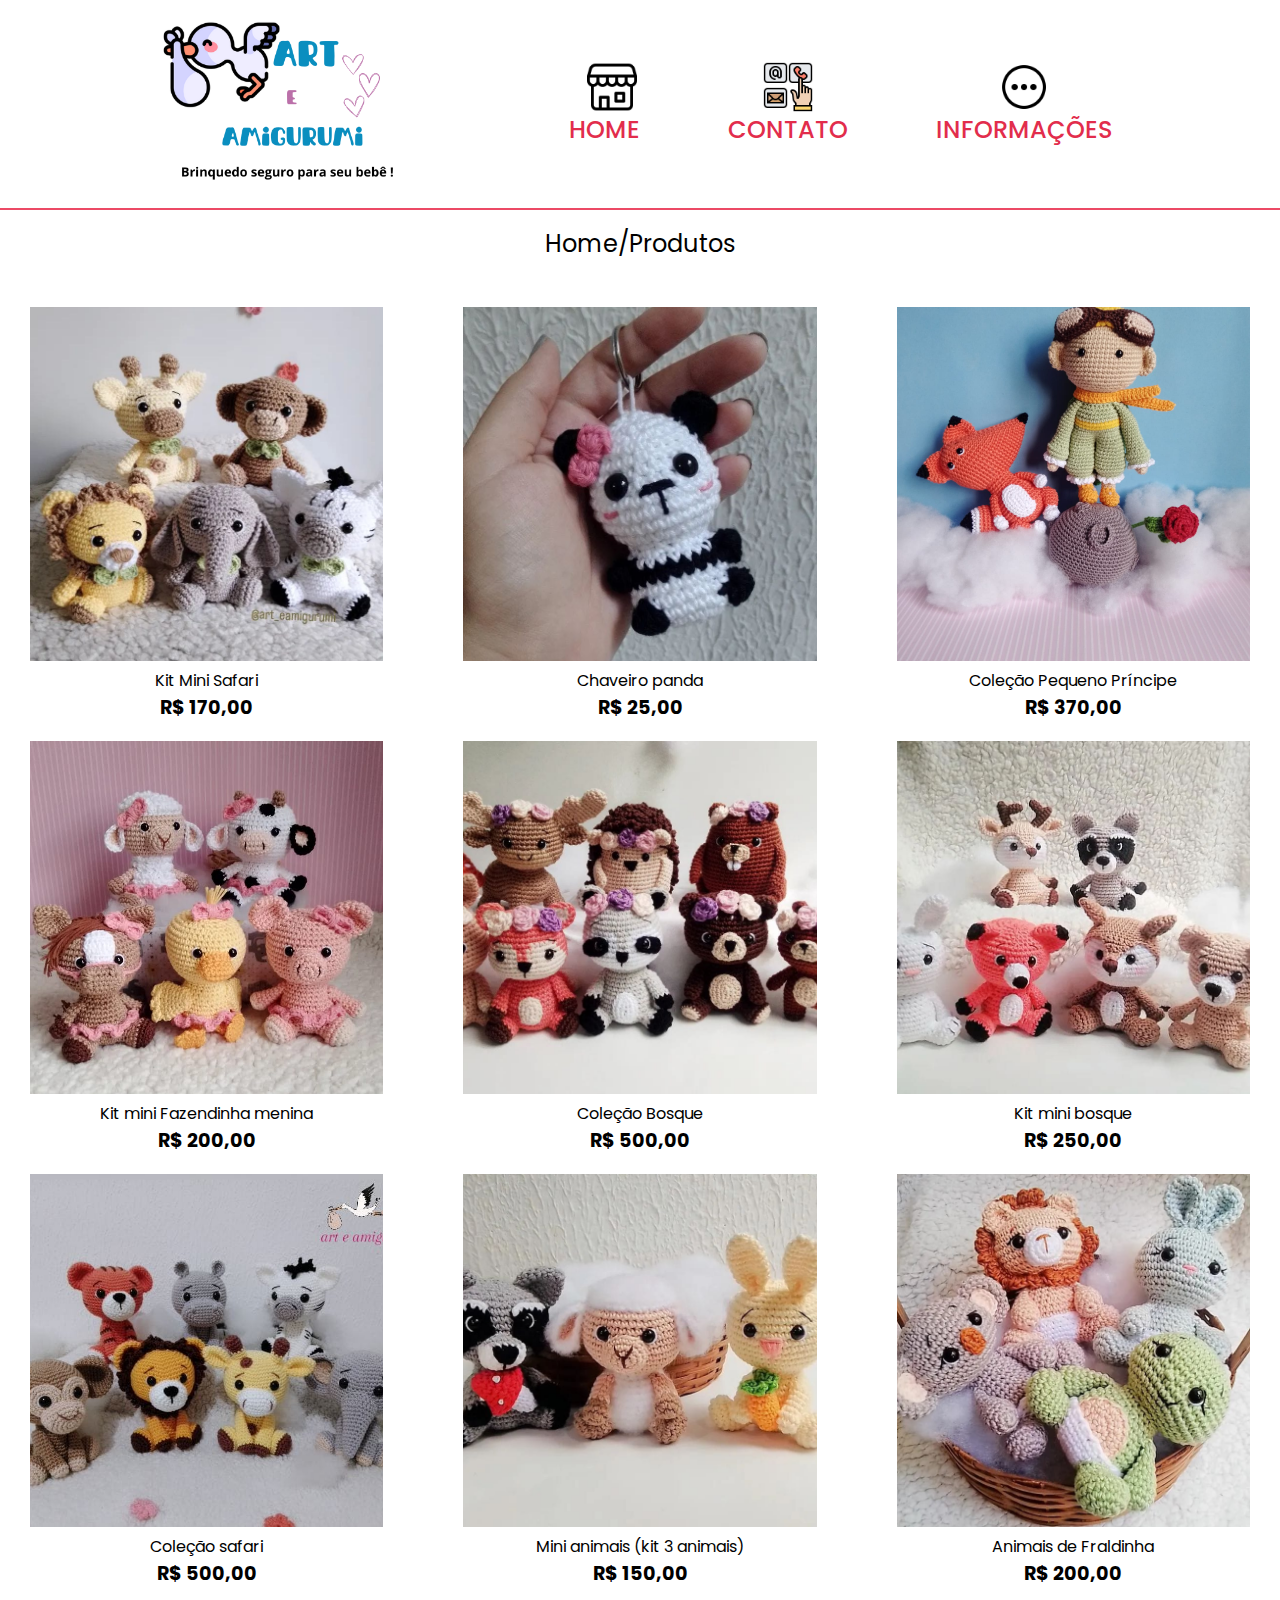
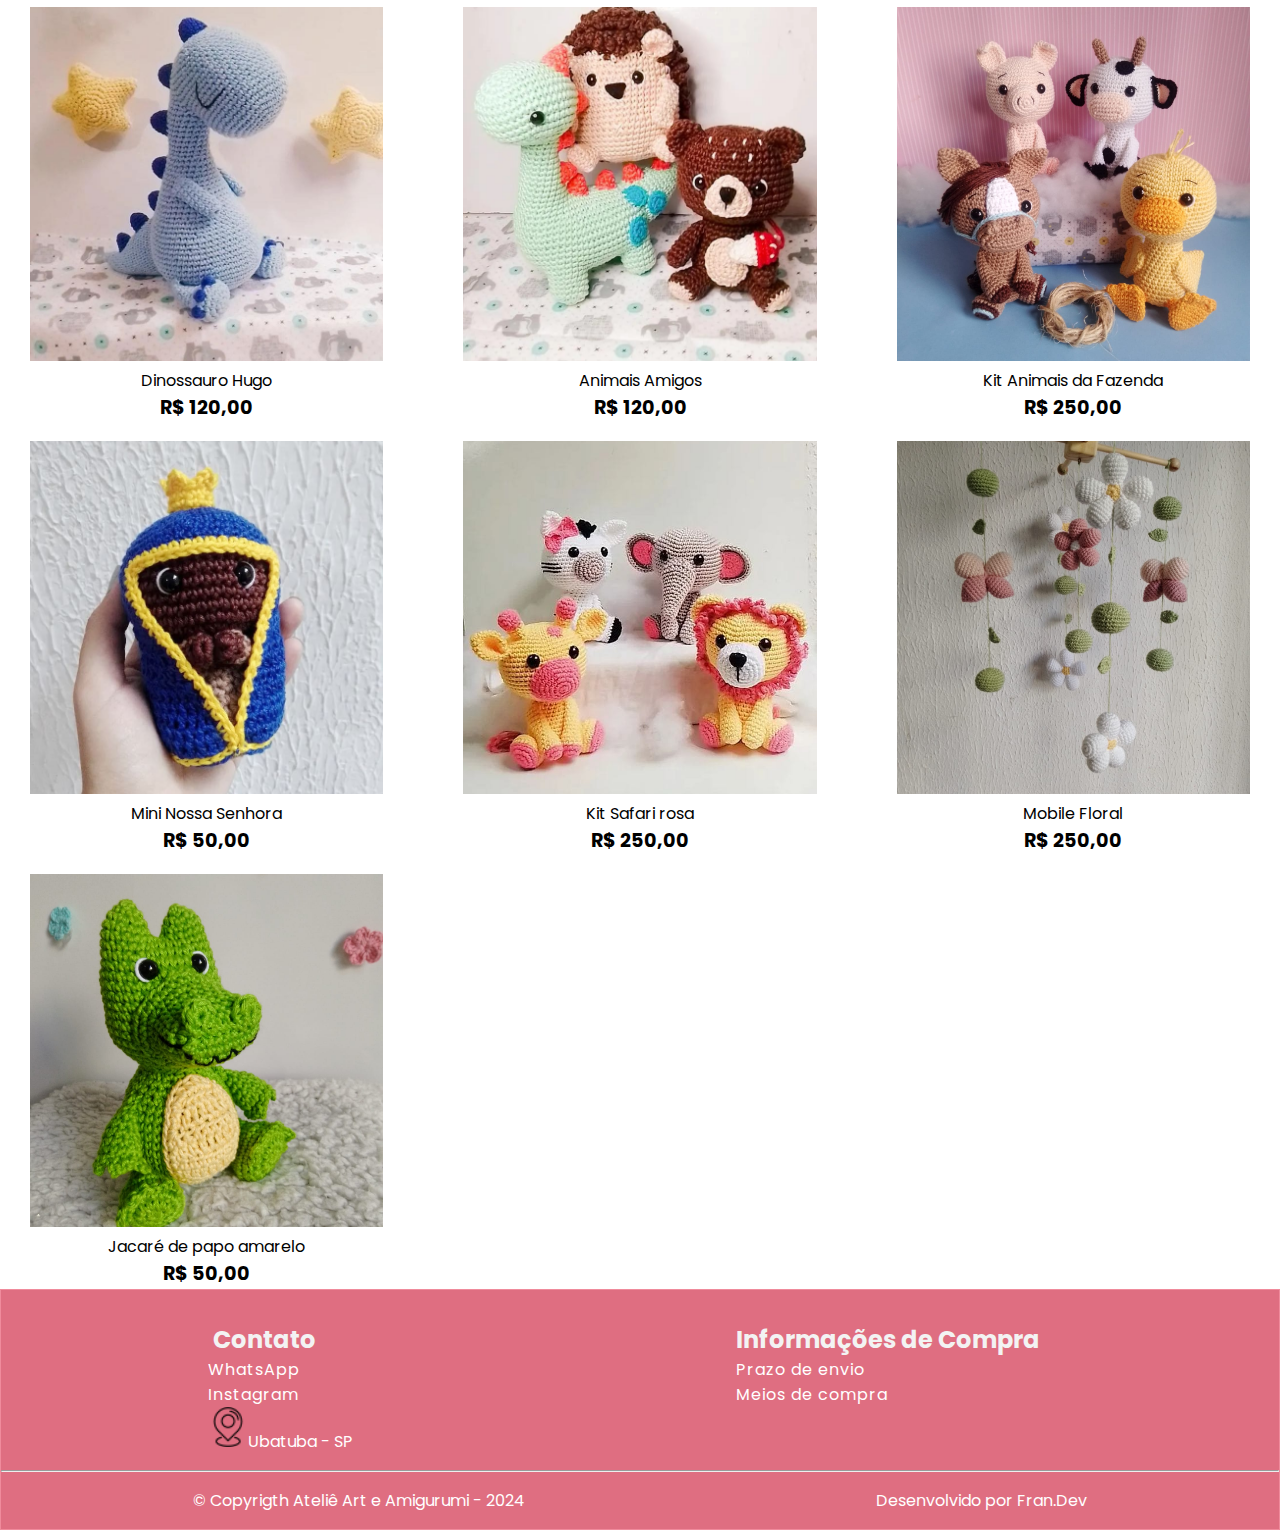
==== www.arteamigurumi.com.br/index.html @ 1e57b884 "Loja art e amigurumi oficial" ====
<!DOCTYPE html>
<html lang="pt-Br">
<head>
    <meta charset="UTF-8">
    <meta name="viewport" content="width=device-width, initial-scale=1.0">

    <link rel="stylesheet" href="style.css">
    <link rel="preconnect" href="https://fonts.googleapis.com">
    <link rel="preconnect" href="https://fonts.gstatic.com" crossorigin>
    <link href="https://fonts.googleapis.com/css2?family=Poppins:ital,wght@0,100;0,200;0,300;0,400;0,500;0,600;0,700;0,800;0,900;1,100;1,200;1,300;1,400;1,500;1,600;1,700;1,800;1,900&display=swap" rel="stylesheet">
    <link rel="shortcut icon" href="assets/cegonha.png" type="image/cegonha.png" style="width: 250px;">
    <title> Ateliê Art e Amigurumi</title>
    
</head>

<body>

    <div class="container-principal">
    <header>
        <nav class="nav-bar">

          <div class="logo">
            <a href="index.html"><img src="assets/Art e amigurumi (1).png" alt="" width="200" style="padding: 1rem 0;"></a> 
          </div>

          <div class="nav-list">
              <ul class="nav-link">
                <li><a href="index.html"><img src="assets/loja.png" class="icon"  width="50" alt="" style="margin-left: 15px;">home</a></li>
                <li><a href="contato.html"><img src="assets/contato.png" class="icon" width="50">Contato</a></li>
                <li><a href="informacoes.html"><img src="assets/mais-informacoes.png" class="icon" width="50">Informações</a></li>
              </ul>
          </div>
                
          <div class="menu-mobile">
          <div class="mobile-menu-icon" style="display: flex; align-items: center; flex-direction: column; margin: 0 auto;">

            <img src="assets/Art e amigurumi (1).png" width="150" alt="">
            <button onclick="menuShow()">
                
                <img src="assets/remover.png" width="70" alt="" class="remove">
                <img src="assets/cardapio.png" width="50" alt="" class="menu" style="background-color: #fff;">
               
            </button>
          </div>

          <div class="mobile-menu">
            <ul class="nav-link">
                <li><a href="index.html"><img src="assets/loja.png" class="icon"  width="50" alt="" style="margin-left: 15px;">home</a></li>
                <li><a href="contato.html"><img src="assets/contato.png" class="icon" width="50">Contato</a></li>
                <li><a href="informacoes.html"><img src="assets/mais-informacoes.png" class="icon" width="50">Informações</a></li>
            
                  </ul>
          </div>
        </div>
        </nav>
       
    </header>

    <main id="produtos">
       
        <div class="titulo-main">
           
            <p>Home/Produtos</p>

        </div>

        <div>
        <article class="i-cards">
            <div class="card">
               <a href="https://pag.ae/7-eEXh_up" target="_blank"><img src="assets/kit mini safari.jpeg" alt="Kit Mini Safari" width="150">
               <p>Kit Mini Safari</p>
                <strong>R$ 170,00</strong></a>
            </div>

        <div class="card">
            <a href="https://pag.ae/7-g9jin4u" target="_blank"><img src="assets/chaveiro panda.jpeg" alt="Chaveiro panda" width="150">
                <p>Chaveiro panda</p>
                <strong>R$ 25,00</strong></a>
        </div>

        <div class="card">
            <a href="https://pag.ae/7-gEiodCH" target="_blank"> <img src="assets/pequeno.jpeg" alt="Coleção Pequeno Príncipe" width="150">
                <p>Coleção Pequeno Príncipe</p>
                <strong>R$ 370,00</strong></a> 
        </div>

        <div class="card">
            <a href="https://pag.ae/7-gya6FnG" target="_blank"> <img src="assets/mini fazendinha menina.jpeg" alt="Kit mini Fazendinha menina" width="150">
                <p>Kit mini Fazendinha menina</p>
                <strong>R$ 200,00</strong></a> 
        </div>

        <div class="card">
            <a href="https://pag.ae/7-g9sQNnM"  target="_blank"> <img src="assets/colecao bosque.jpeg" alt="Coleção Bosque" width="150">
                <p>Coleção Bosque </p>
                <strong>R$ 500,00</strong></a> 
        </div>

        <div class="card">
            <a href="https://pag.ae/7-g9z3nnM"  target="_blank"> <img src="assets/mini bosque.jpeg" alt="Kit mini bosque" width="150">
                <p>Kit mini bosque </p>
                <strong>R$ 250,00</strong></a> 
        </div>

        <div class="card">
            <a href="https://pag.ae/7-gxGcgxG" target="_blank"><img src="assets/colecao safari.jpeg" alt="Coleção safari" width="150">
                <p>Coleção safari</p>
                <strong>R$ 500,00</strong></a>
        </div>

        <div class="card">
            <a href="https://pag.ae/7-gDEuGw9" target="_blank"> <img src="assets/trio mini.jpeg" alt="Mini animais (kit 3 animais)" width="150">
                <p>Mini animais (kit 3 animais)</p>
                <strong>R$ 150,00</strong></a>
        </div>

        <div class="card">
            <a href="https://pag.ae/7-gEaqSuu" target="_blank"> <img src="assets/safari fraldinha.jpeg" alt="Animais de Fraldinha" width="150">
                <p>Animais de Fraldinha</p>
                <strong>R$ 200,00</strong></a>
        </div>

        <div class="card">
            <a href="https://pag.ae/7-gDG_W2P" target="_blank"> <img src="assets/dino hugo.jpeg" alt="Dinossauro Hugo" width="150">
                <p>Dinossauro Hugo</p>
                <strong>R$ 120,00</strong></a>
        </div>

        <div class="card">
            <a href="#"><img src="assets/dino porco espinho urso.jpeg" alt="Animais Amigos" width="150">
                <p>Animais Amigos</p>
                <strong>R$ 120,00</strong></a>
        </div>

        <div class="card">
            <a href="https://pag.ae/7-gxPMiM8" target="_blank"><img src="assets/kit fazendinha.jpeg" alt="Kit Animais da Fazenda" width="150">
                <p>Kit Animais da Fazenda</p>
                <strong>R$ 250,00</strong></a>
        </div>

        <div class="card">
            <a href="https://pag.ae/7-gDBFZM8" target="_blank"><img src="assets/mini nossa senhora.jpeg" alt="Mini Nossa Senhora" width="150">
                <p>Mini Nossa Senhora</p>
                <strong>R$ 50,00</strong></a>
        </div>

        <div class="card">
            <a href="https://pag.ae/7-gxKPsnH" target="_blank"><img src="assets/mini safari rosa.jpeg" alt="Kit Safari rosa" width="150">
                <p>Kit Safari rosa</p>
                <strong>R$ 250,00</strong></a>
        </div>

        <div class="card">
            <a href="https://pag.ae/7-gDruXg9" target="_blank"><img src="assets/mobile floral.jpeg" alt="Mobile Floral" width="150">
                <p>Mobile Floral</p>
                <strong>R$ 250,00</strong></a>
        </div>

        <div class="card">
            <a href="https://pag.ae/7-eQcWz7Q" target="_blank"><img src="assets/jacare.jpeg" alt="Jacaré de papo amarelo" width="150">
                <p>Jacaré de papo amarelo</p>
                <strong>R$ 50,00</strong></a>
        </div>
   
    </article>
    </div>
    </main>

    <footer class="menu-rodape">
        <div class="footer">
     <div>
        <h4>Contato</h4>
        <a href=""> <p> WhatsApp</p></a>
        <a href="https://www.instagram.com/art_eamigurumi?igsh=MXdmN3JudjJodWV1" target="_blank"> <p>Instagram</p></a>
        <p><img src="assets/pin-de-localizacao.png" width="40">Ubatuba - SP</p>
    </div>

    <div>
        <h4>Informações de Compra</h4>
        <a href="prazo-envio.html"> <p>Prazo de envio</p></a>
        <a href="meios-compra.html"><p>Meios de compra</p></a>
    </div>
</div>
    <hr>

    <div class="copy"> 
        <p>&#169 Copyrigth Ateliê Art e Amigurumi - 2024</p>
        <p>Desenvolvido por Fran.Dev</p>
    </div>
   
    </footer>
</div>

    <script src="script.js"></script>

</body>
</html>
---- www.arteamigurumi.com.br/style.css ----
*{
    padding: 0;
    margin: 0;
    box-sizing: 0;
    font-family: "Poppins", sans-serif;
   
   
}

.nav-bar{
    display: flex;
    justify-content: space-around;
    padding: 0 6rem;
    align-items: center;
    justify-content: space-around;
    justify-items: center;
    border-bottom: 2px solid rgb(236, 74, 101);
}
.logo img{
    display: flex;
    align-items: center;
    width: 250px;
  
}
.nav-list{
    display: flex;
    align-items: center;
}
.nav-list ul{
    display: flex;
    justify-content: center;
    list-style: none;
    gap: 1rem;
}
.nav-item{
   margin: 0 15px;
}
.nav-link a {
    display: flex;
    padding: 1.5rem 1rem;
    justify-items: center;
    flex-direction: column;
    align-items: center;
    text-align: center;
    margin: 0 auto;
}
.nav-link a{
    text-decoration: none;
    font-size: 1.5rem;
    margin-left: 2.5rem;
    text-transform: uppercase;
    color: rgb(226, 45, 76);
    font-weight: 500;
}
.mobile-menu-icon .remove {
    display: none;
}
.remove{
    display: none;
}
.menu-mobile{
    display: none;
    flex-direction: column;
    align-items: center;
    justify-items: center;
    margin: 0 auto;
}

.mobile-menu-icon{
    display: flex;
    text-align: center;
    align-items: center;
    flex-direction: column;
    justify-content: flex-start;
     gap: 1rem;
     margin: 0 auto;
     
    
}
.mobile-menu-icon img {
    display: flex;
    justify-content: space-around;
    gap: 2rem;
    justify-items: center;
    border-radius: 10%;
}
.logo{
    display: flex;
}

.mobile-menu-icon svg{
    display: flex;
    justify-items: flex-start;
    text-align: left;
    align-items: start;
   
}
.mobile-menu{
    display: none;
    justify-content: flex-start;
    text-align: center;
    
}

.i-cards{
   display: grid;
   grid-gap: 5rem;
   grid-template-columns: repeat(auto-fit, minmax(300px, 1fr));
   justify-content: center;
   justify-items: center;
   padding: 30px;
   margin-bottom: 2rem;
}

.titulo-main h1{
    text-align: center;
    font-size: 2rem;
    padding: 1rem 0;
    color: rgb(214, 64, 89);
}
.titulo-main p{
    text-align: center;
    font-size: 1.5rem;
    padding: 1rem 0;
    color: rgb(0, 0, 0);
    
    margin: 0 auto;
}


.card{
    aspect-ratio: 1;
    min-height: 100%;
    min-width: 100%;
    text-align: center;
    object-fit: cover;
    
    
}

.card a {
   text-decoration: none;
   color: #000;
   position: relative;
   padding-bottom: 10px;
}
.card a:hover {
    opacity: 0.9;
 }
 .card a img{
    min-width: 100%;
    min-height: 100%;
    aspect-ratio: 1;
    object-fit: cover;
   }
 .card a strong{
    font-size: 1.2rem;
   padding-bottom: 2rem;
   }


.info div{
    margin-left: 50%;
    font-size: 2rem;  
    text-align: center; 
    margin: 0 auto;
    min-width: 90%;
    padding: 0.5rem;
}
.info div h3{
   font-size: 2rem;
}
.info img{
    display: flex;
    border-radius: 5rem;
  
}
.menu-rodape{
    overflow-x: hidden;
    border: 1px solid rgb(240, 139, 156);
    padding-top: 1rem;
    color: #fff;
    background-color: rgb(223, 110, 129);
    max-width: 100%;
}

.footer {
    display: flex;
    max-width: 100%;
    justify-content: space-around;
    justify-items: center;
    padding: 1rem 1rem;
}
.footer div h4{
    text-align: center;
    padding-right: 2rem;
    color: #f3f3f3;
}
.menu-rodape div h4{
    font-size: 1.5rem;
}
.menu-rodape div a{
    font-size: 1rem;
}

.menu-rodape div a{
    text-decoration: none;
    color: #fff;
    letter-spacing: 1px;
}

.copy{
    display: flex;
    justify-content: space-around;
    text-align: center;
    margin: 0 auto;
    padding: 1rem;
}
.container-compra  {
    min-height: 100vh;
    margin: 2rem;
    margin-bottom: 2rem;
    min-width: auto;
    text-align: center;
    
}
.container-compra h2, h3{
    color: rgb(221, 64, 90);
    padding: 2rem 0;
    font-size: 1rem;
    font-family: "Poppins", sans-serif;
    font-weight: 500;
    
}
.contato-compra{
    display: flex;
    flex-direction: column;
    align-items: center;
    gap: 10px;
    text-align: center;
}
.contato-compra div{
    display: flex;
    align-items: center;
    width: 100%;
    margin-top: 2rem;
}
.contato-compra div a{
    background-color: transparent;
    padding: 0 auto;
    color: #fff;
    text-decoration: none;

}
.container section {
    padding: 0 2rem;
    font-size: 1.5rem;
    justify-content: center;
    width: 40%;
    text-align: center;
    margin: 0 auto;
}

.container-compra {
    min-height: 100vh;
    margin-left: auto;
    display: flex;
    gap: 2rem;  
}
.container-compra h2, h3{
     
    padding: 2rem;
    font-size: 2rem;
    font-family: "Poppins", sans-serif;
    font-weight: 500;
}

.container-compra div {
    
    display: flex;
    flex-direction: column;
    gap: 10px;
    text-decoration: none;
    align-items: center;
    text-align: center;
    color: #fff;
    background-color: rgb(231, 87, 111);
    padding: 7px;
    border-radius: 5px;
    font-size: 2rem;   
 }
 .container-compra div h2 {
    color: #fff;
    font-size: 1.2rem;
 }


.container-envio{
    min-height: 100vh;
    margin: 0 auto;
    text-align: center;
    width: 50%;
    font-size: 2rem;
    
}
.container-envio h2{
    color: rgb(221, 64, 90);
    padding: 2rem 0;
    font-family: "Poppins", sans-serif;
    font-weight: 600; 
}

.container-info {
    display: flex;
    min-height: 100vh;
    min-width: 100%;
    align-items: center;
    justify-content: space-between;
}
.info .conteudo{
    display: flex;
    justify-content: space-between;
    align-items: center;
}
.conteudo img {
    width: 300px;
}
.card a img{
    align-items: center;
    justify-content: center;
    max-width: 100%;
}

@media screen and (max-width:880px) {
    .card a img{
        max-width: 100%;
        max-height: 80%;
        aspect-ratio: 1;
        object-fit: cover;
    }
   
    .container {
        display: grid;
        grid-template-columns: repeat(3, 1fr);
        align-items: center;
        margin: 0 auto;
        text-align: center;
        padding: 2rem;
       
    }
    .container-info {
        margin: 0 auto;
        display: flex;
        flex-wrap: wrap;
        min-height: 100vh;
        min-width: 100%;
        align-items: center;
        justify-content: center;
        text-align: center;
    }
    .info .conteudo{
        display: flex;
        justify-content: center;
        flex-wrap: wrap;
        align-items: center;
        text-align: center;
    }
    .info .conteudo img{
        display: flex;
        justify-content: center;
        flex-wrap: wrap;
        align-items: center;
        text-align: center;
    }
    .container-compra{
        display: flex;
        flex-direction: column;
        align-items: center;
        gap: 10px;
    }
    .footer div{
        display: flex;
        flex-direction: column;
        justify-content: center;
        justify-items: center;
        padding: 1rem 1rem;
    }
    .menu-mobile{
        display: flex;
        flex-direction: column;
        align-items: center;
        justify-items: center;
        margin: 0 auto;
    }
    
    
}


@media screen and (max-width: 768px){
    .card a img{
        max-width: 100%;
        max-height: 80%;
        aspect-ratio: 1;
        object-fit: cover;
    }     
    .nav-list{
        display: none;
        list-style: none;
     }
     .nav-link{
        list-style: none;
     }
     .nav-bar{
        padding: 1.5rem 4rem;
     }
     .nav-item{
        display: none;
     }
     .mobile-menu-icon{
        display: block;
     }
     .mobile-menu-icon button{
        display: flex;
        flex-direction: column;
        background-color: transparent;
        border: none;
        cursor: pointer;
     }
     .mobile-menu ul{
        display: flex;
        flex-direction: column;
        text-align: center;
        padding-bottom: 1rem;
     }
     .mobile-menu .nav-item{
        display: block;
        padding-top: 1.2rem;
     }
      
     .open{
        display: block;
     }
    .info h3, p{
        font-size: 1.5rem;  
        text-align: center; 
    
    }
    .container section{
        display: grid;
        grid-template-columns: repeat(2, 1fr);
        grid-column: auto;
        align-items: center;
       
        margin: 0 auto;
        text-align: center;
    }
    .container .info{
        grid-template-columns: repeat(1, 1fr);
        max-width: 100%;
        margin: 0 auto;
        text-align: center;
    }
    .info div{
        font-size: 1rem;  
        text-align: left; 
        margin: 0 auto;
        max-width: 90%;
        padding: 0.5rem;
    }
    .footer div{
        display: flex;
        flex-direction: column;
        justify-content: center;
        justify-items: center;
        padding: 1rem 1rem;
    }

    .container-info {
        margin: 0 auto;
        display: flex;
        flex-wrap: wrap;
        min-height: 100vh;
        min-width: 100%;
        align-items: center;
        justify-content: center;
        text-align: center;
    }
    .info .conteudo{
        display: flex;
        justify-content: center;
        flex-wrap: wrap;
        align-items: center;
        text-align: center;
    }
    .info .conteudo img{
        display: flex;
        justify-content: center;
        flex-wrap: wrap;
        align-items: center;
        text-align: center;
    }
    .container-compra{
        display: flex;
        flex-direction: column;
        align-items: center;
        gap: 10px;
    }
    
}
@media (max-width: 480px) {
    .card a img{
        max-width: 100%;
        max-height: 80%;
        aspect-ratio: 1;
        object-fit: cover;
    }

    .container-principal .i-cards{
        display: grid;
        grid-template-columns: repeat(2, 1fr);
        width: 80%;
        margin: 0 auto;
        text-align: center; 
        margin: 5rem 0;
        grid-gap: 8rem 2rem;
        justify-content: center;
        justify-items: center;
        padding: 30px;
      
       
     }
    

    .nav-bar{
        padding: 1.5rem 4rem;
     }
     .nav-item{
        display: none;
     }
     .mobile-menu-icon{
        display: block;

     }
     .mobile-menu-icon button{
        background-color: transparent;
        border: none;
        cursor: pointer;
        color: #fff;
     }
     .mobile-menu ul{
        display: flex;
        flex-direction: column;
        text-align: left;
        padding-bottom: 1rem;
     }

     .mobile-menu .nav-item{
        display: block;
        padding-top: 1.2rem;
     }

    .open{
        display: block;
     }
     

    .nav-link {
        display: block;
        list-style: none;
        padding-top: 10rem;

    }
    .nav-bar{
        padding: 1.5rem 2rem;  
        background-color: rgb(241, 186, 196); 
        
       
     }
     .nav-link li a{
        color: #fff;
        text-align: right;
     }
    
     .mobile-menu-icon{
        display: block;
        text-align: center;
     }
     .nav-list .nav-link{
        display: none;
    
     }

     .mobile-menu-icon button {
        background-color: transparent;
        border: none;
        cursor: pointer;
     }

    .logo img{
        display: none;
        align-items: center;
        border-radius: 50%;
        width: 100px;
    }

    .container section{
        grid-template-columns: repeat(2, 1fr);
        max-width: auto;
        margin: 0 auto;
        text-align: center;
        overflow: hidden; 
    }
    
    .container section p{
        color: #000;
        padding: 1rem;
        text-align: left;
        font-size: 1.2rem;
       
    }
     .container section .card {
        display: grid;
        align-items: center;
        justify-content: center;
        grid-template-columns: repeat(1, ifr);
        width: 100%;
        margin: 0 auto;
        text-align: center; 
    }
    .container section .card a img {
     
        max-width: 100%;
    }
    .card strong{
        margin-bottom: 5rem;
    }


    .info div{
        font-size: 1rem;  
        text-align: left; 
        margin: 0 auto;
        max-width: 90%;
        padding: 0.5rem;
    }
    .footer{
        display: flex;
        flex-direction: column;
        justify-content: center;
        justify-items: center;
        padding: 1rem 1rem;
    }
    .footer div h4{
        padding: 1rem;
        font-size: 1.2rem;
        font-family: Verdana, Geneva, Tahoma, sans-serif;
    }
    .footer div a{
     padding-bottom: 10px;
    }
    .container-compra {
        min-height: 100vh;
        margin: 2rem;
        font-size: 1.5rem;
        text-align: left;
        padding-bottom: 10px;
        display: inline-block;
        
    }
    .container-compra h2, h3, p {
        font-size: 1rem;
        
    }
    .container-compra a {
       text-decoration: none;
       color: #fff;
       background-color: rgb(245, 118, 139);
       padding: 7px;
       border-radius: 5px;
        
    }
    .footer div a{
        text-align: center;
        font-family: "Poppins", sans-serif;
        font-weight: bold;
        padding: 0 2rem;
    }
    .menu-rodape .footer h3, h4{
        font-size: 1rem;
    }
    .container-info {
        margin: 0 auto;
        display: flex;
        flex-wrap: wrap;
        min-height: 100vh;
        min-width: 100%;
        align-items: center;
        justify-content: center;
        text-align: center;
    }
    .info .conteudo{
        display: flex;
        justify-content: center;
        flex-wrap: wrap;
        align-items: center;
        text-align: center;
    }
    .info .conteudo img{
        display: flex;
        justify-content: center;
        flex-wrap: wrap;
        align-items: center;
        text-align: center;
    }
    .container-compra{
        display: flex;
        flex-direction: column;
        align-items: center;
        gap: 10px;
    }
    
}
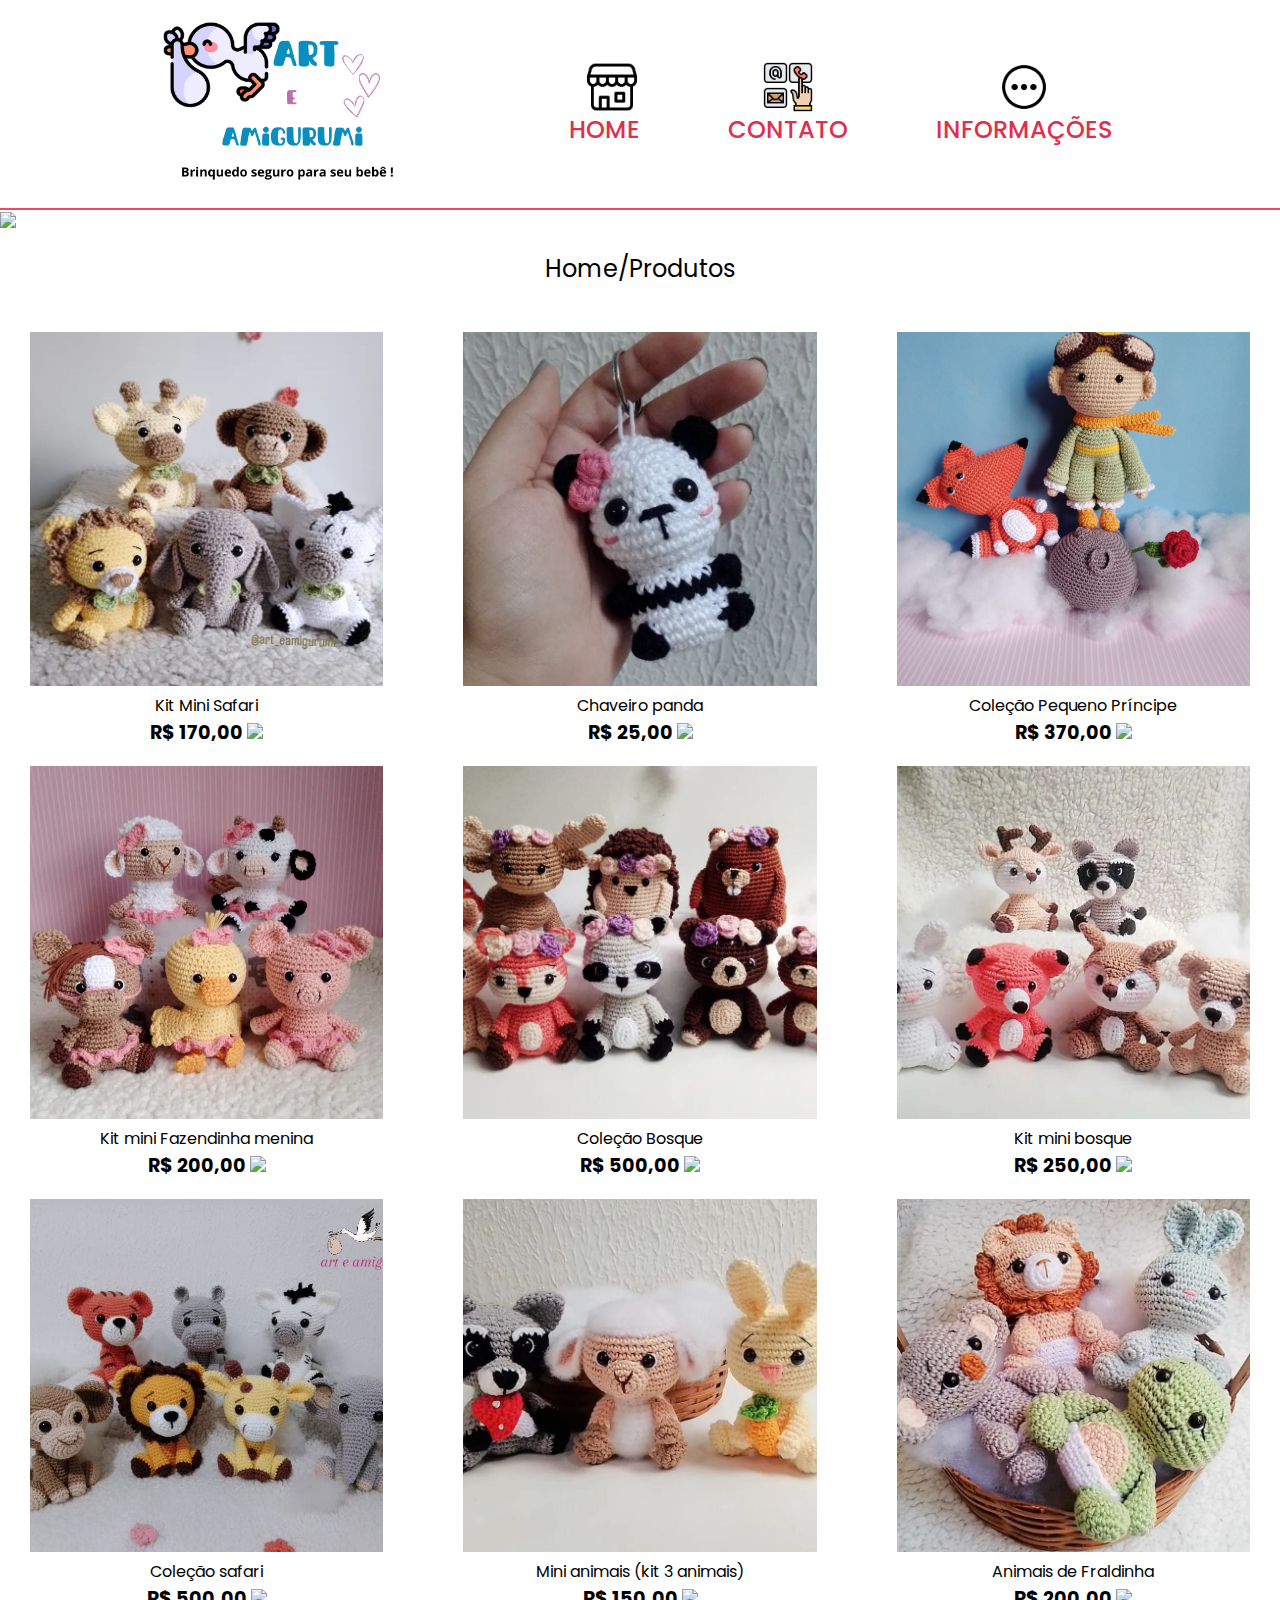
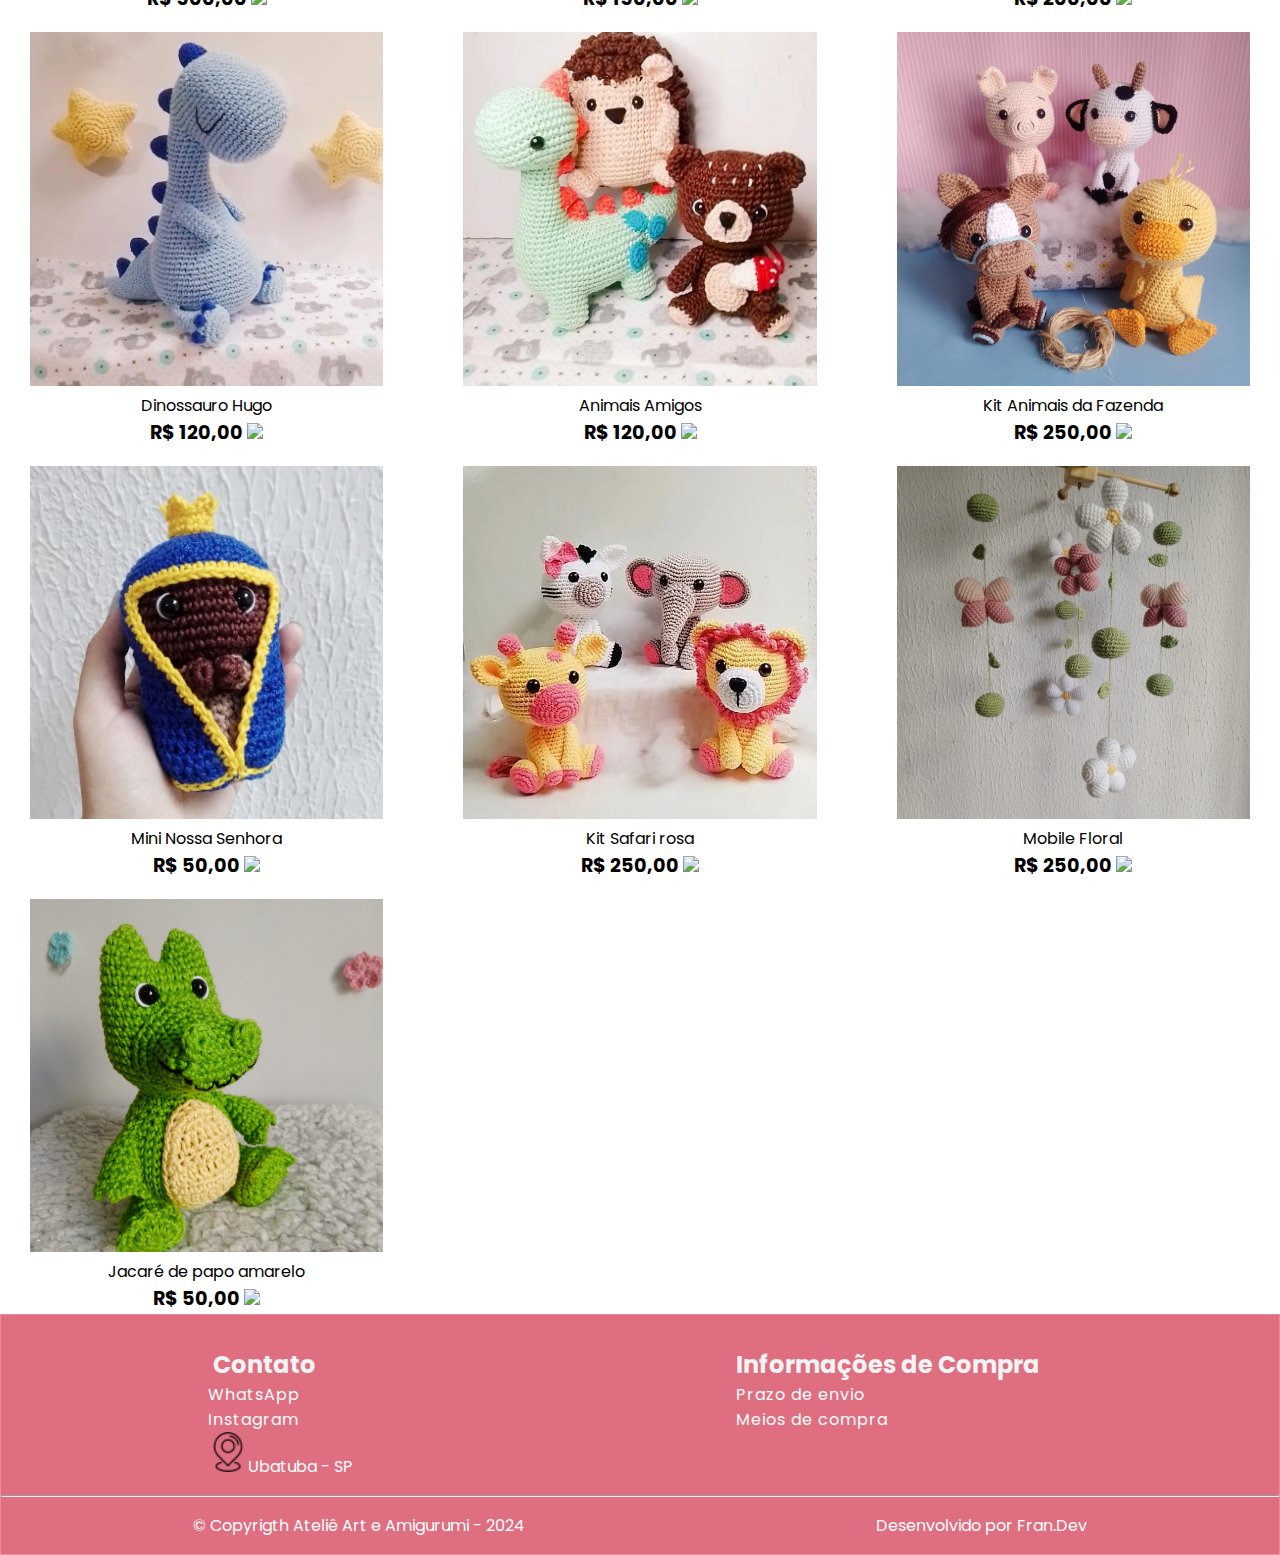
==== commit 5104f888: "index.html" ====
--- a/www.arteamigurumi.com.br/index.html
+++ b/www.arteamigurumi.com.br/index.html
@@ -57,9 +57,16 @@
     </header>
 
     <main id="produtos">
+
+       
        
         <div class="titulo-main">
-           
+
+            <section class="btn">
+                <a href=""><img src="assets/icons8-whatsapp.svg" width="60" class="btn-whats"></a>
+                
+            </section>
+            
             <p>Home/Produtos</p>
 
         </div>
@@ -70,96 +77,113 @@
                <a href="https://pag.ae/7-eEXh_up" target="_blank"><img src="assets/kit mini safari.jpeg" alt="Kit Mini Safari" width="150">
                <p>Kit Mini Safari</p>
                 <strong>R$ 170,00</strong></a>
+                <img src="assets/carrinho.png" width="30">
             </div>
+            
 
         <div class="card">
             <a href="https://pag.ae/7-g9jin4u" target="_blank"><img src="assets/chaveiro panda.jpeg" alt="Chaveiro panda" width="150">
                 <p>Chaveiro panda</p>
                 <strong>R$ 25,00</strong></a>
+                <img src="assets/carrinho.png" width="30">
         </div>
 
         <div class="card">
             <a href="https://pag.ae/7-gEiodCH" target="_blank"> <img src="assets/pequeno.jpeg" alt="Coleção Pequeno Príncipe" width="150">
                 <p>Coleção Pequeno Príncipe</p>
                 <strong>R$ 370,00</strong></a> 
+                <img src="assets/carrinho.png" width="30">
         </div>
 
         <div class="card">
             <a href="https://pag.ae/7-gya6FnG" target="_blank"> <img src="assets/mini fazendinha menina.jpeg" alt="Kit mini Fazendinha menina" width="150">
                 <p>Kit mini Fazendinha menina</p>
                 <strong>R$ 200,00</strong></a> 
+                <img src="assets/carrinho.png" width="30">
         </div>
 
         <div class="card">
             <a href="https://pag.ae/7-g9sQNnM"  target="_blank"> <img src="assets/colecao bosque.jpeg" alt="Coleção Bosque" width="150">
                 <p>Coleção Bosque </p>
                 <strong>R$ 500,00</strong></a> 
+                <img src="assets/carrinho.png" width="30">
         </div>
 
         <div class="card">
             <a href="https://pag.ae/7-g9z3nnM"  target="_blank"> <img src="assets/mini bosque.jpeg" alt="Kit mini bosque" width="150">
                 <p>Kit mini bosque </p>
-                <strong>R$ 250,00</strong></a> 
+                <strong>R$ 250,00</strong></a>
+                <img src="assets/carrinho.png" width="30">
         </div>
 
         <div class="card">
             <a href="https://pag.ae/7-gxGcgxG" target="_blank"><img src="assets/colecao safari.jpeg" alt="Coleção safari" width="150">
                 <p>Coleção safari</p>
                 <strong>R$ 500,00</strong></a>
+                <img src="assets/carrinho.png" width="30">
         </div>
 
         <div class="card">
             <a href="https://pag.ae/7-gDEuGw9" target="_blank"> <img src="assets/trio mini.jpeg" alt="Mini animais (kit 3 animais)" width="150">
                 <p>Mini animais (kit 3 animais)</p>
                 <strong>R$ 150,00</strong></a>
+                <img src="assets/carrinho.png" width="30">
         </div>
 
         <div class="card">
             <a href="https://pag.ae/7-gEaqSuu" target="_blank"> <img src="assets/safari fraldinha.jpeg" alt="Animais de Fraldinha" width="150">
                 <p>Animais de Fraldinha</p>
                 <strong>R$ 200,00</strong></a>
+                <img src="assets/carrinho.png" width="30">
         </div>
 
         <div class="card">
             <a href="https://pag.ae/7-gDG_W2P" target="_blank"> <img src="assets/dino hugo.jpeg" alt="Dinossauro Hugo" width="150">
                 <p>Dinossauro Hugo</p>
                 <strong>R$ 120,00</strong></a>
+                <img src="assets/carrinho.png" width="30">
         </div>
 
         <div class="card">
             <a href="#"><img src="assets/dino porco espinho urso.jpeg" alt="Animais Amigos" width="150">
                 <p>Animais Amigos</p>
                 <strong>R$ 120,00</strong></a>
+                <img src="assets/carrinho.png" width="30">
         </div>
 
         <div class="card">
             <a href="https://pag.ae/7-gxPMiM8" target="_blank"><img src="assets/kit fazendinha.jpeg" alt="Kit Animais da Fazenda" width="150">
                 <p>Kit Animais da Fazenda</p>
                 <strong>R$ 250,00</strong></a>
+                <img src="assets/carrinho.png" width="30">
         </div>
 
         <div class="card">
             <a href="https://pag.ae/7-gDBFZM8" target="_blank"><img src="assets/mini nossa senhora.jpeg" alt="Mini Nossa Senhora" width="150">
                 <p>Mini Nossa Senhora</p>
                 <strong>R$ 50,00</strong></a>
+                <img src="assets/carrinho.png" width="30">
         </div>
 
         <div class="card">
             <a href="https://pag.ae/7-gxKPsnH" target="_blank"><img src="assets/mini safari rosa.jpeg" alt="Kit Safari rosa" width="150">
                 <p>Kit Safari rosa</p>
                 <strong>R$ 250,00</strong></a>
+                <img src="assets/carrinho.png" width="30">
         </div>
 
         <div class="card">
             <a href="https://pag.ae/7-gDruXg9" target="_blank"><img src="assets/mobile floral.jpeg" alt="Mobile Floral" width="150">
                 <p>Mobile Floral</p>
                 <strong>R$ 250,00</strong></a>
+                <img src="assets/carrinho.png" width="30">
         </div>
 
         <div class="card">
             <a href="https://pag.ae/7-eQcWz7Q" target="_blank"><img src="assets/jacare.jpeg" alt="Jacaré de papo amarelo" width="150">
                 <p>Jacaré de papo amarelo</p>
                 <strong>R$ 50,00</strong></a>
+                <img src="assets/carrinho.png" width="30">
         </div>
    
     </article>
@@ -194,4 +218,4 @@
     <script src="script.js"></script>
 
 </body>
-</html>+</html>
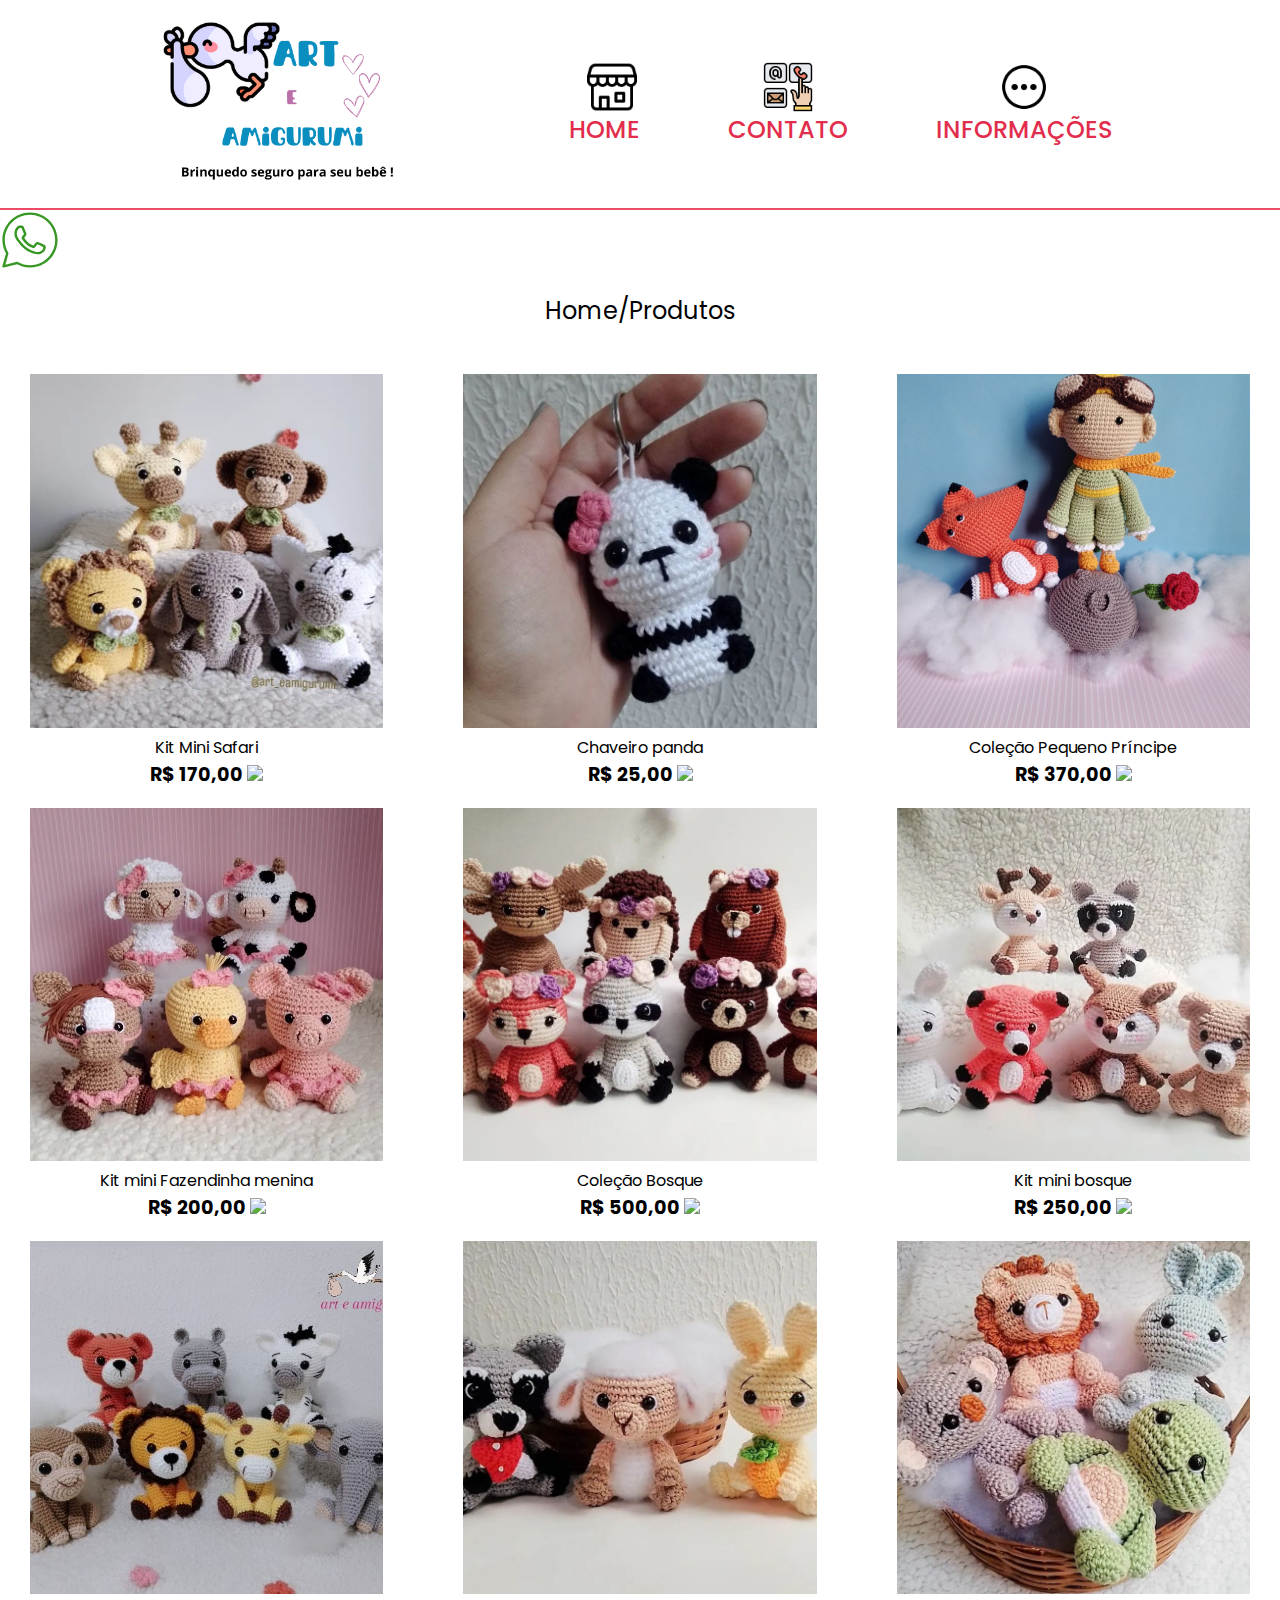
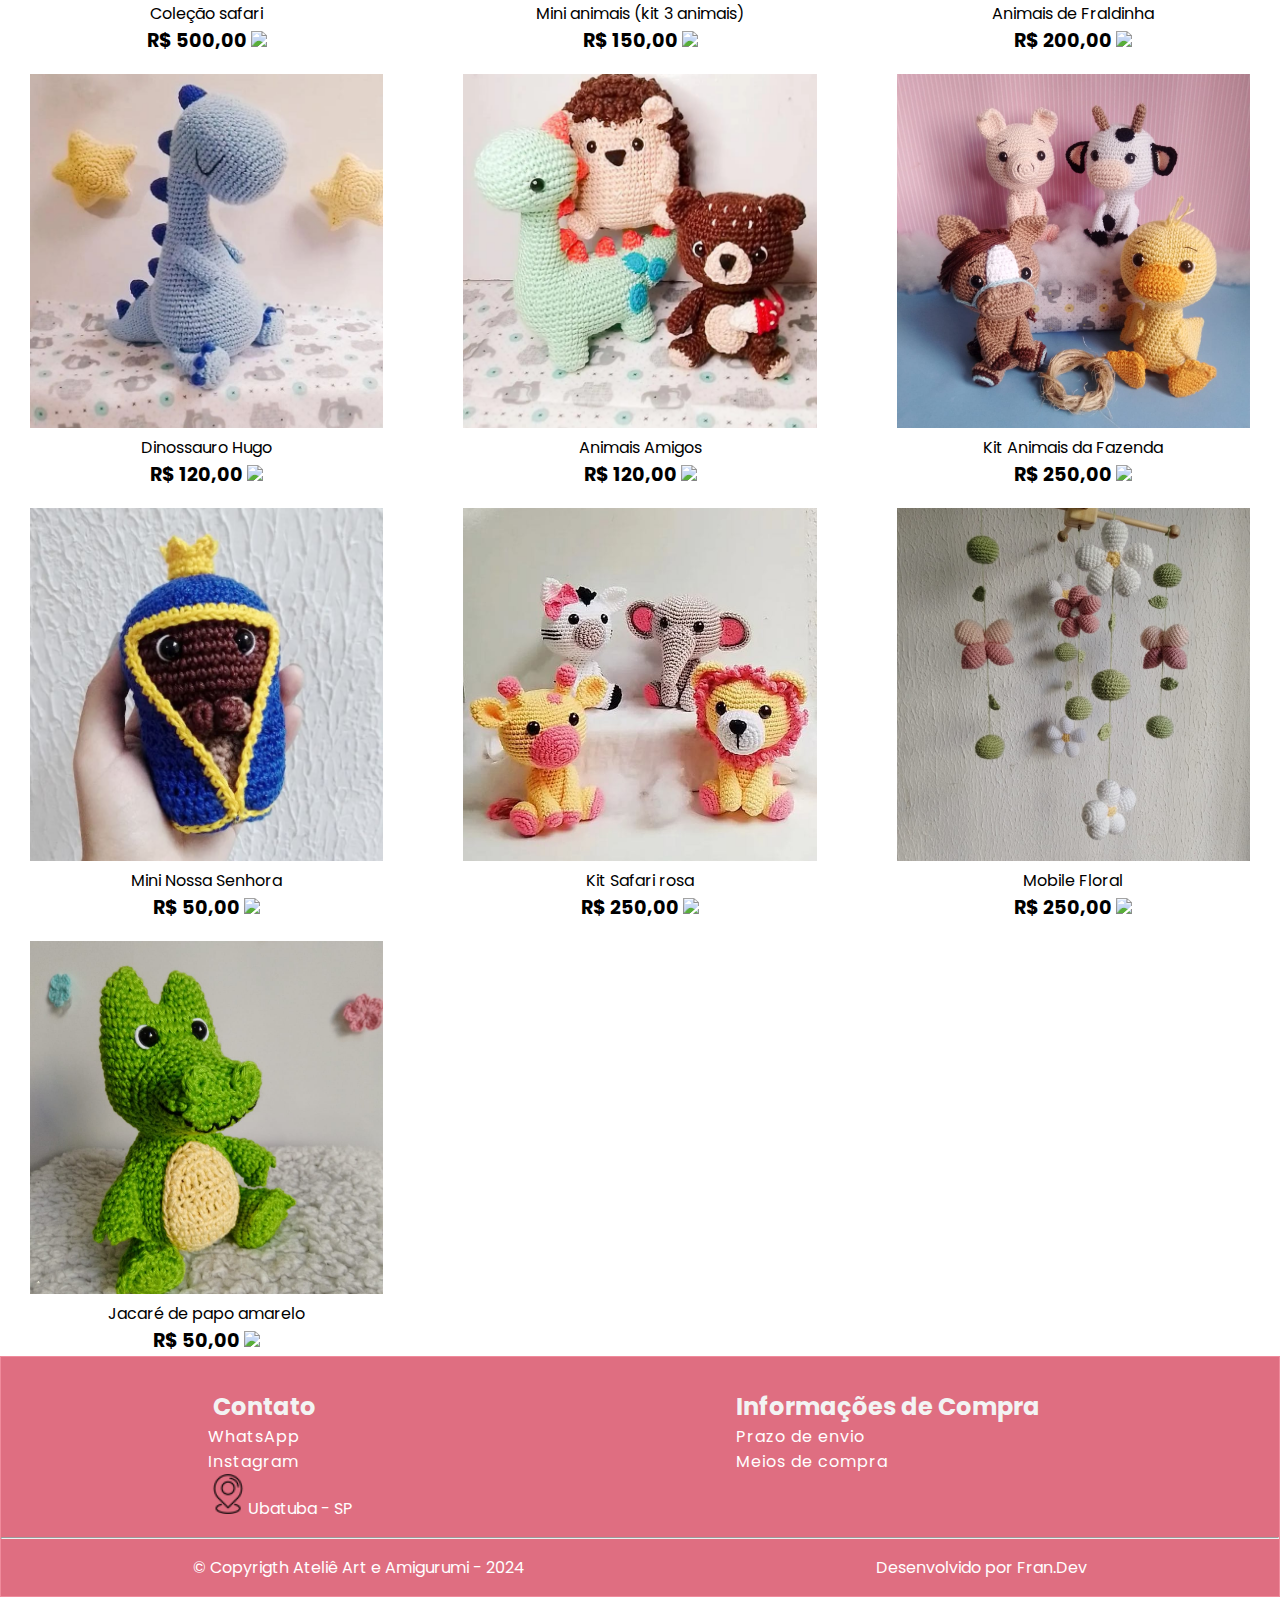
==== commit 8e45fa53: "index.html" ====
--- a/www.arteamigurumi.com.br/index.html
+++ b/www.arteamigurumi.com.br/index.html
@@ -63,7 +63,7 @@
         <div class="titulo-main">
 
             <section class="btn">
-                <a href=""><img src="assets/icons8-whatsapp.svg" width="60" class="btn-whats"></a>
+                <a href="https://wa.me/qr/XY4O6F3VIOMRE1"><img src="assets/icons8-whatsapp.svg" width="60" class="btn-whats"></a>
                 
             </section>
             
